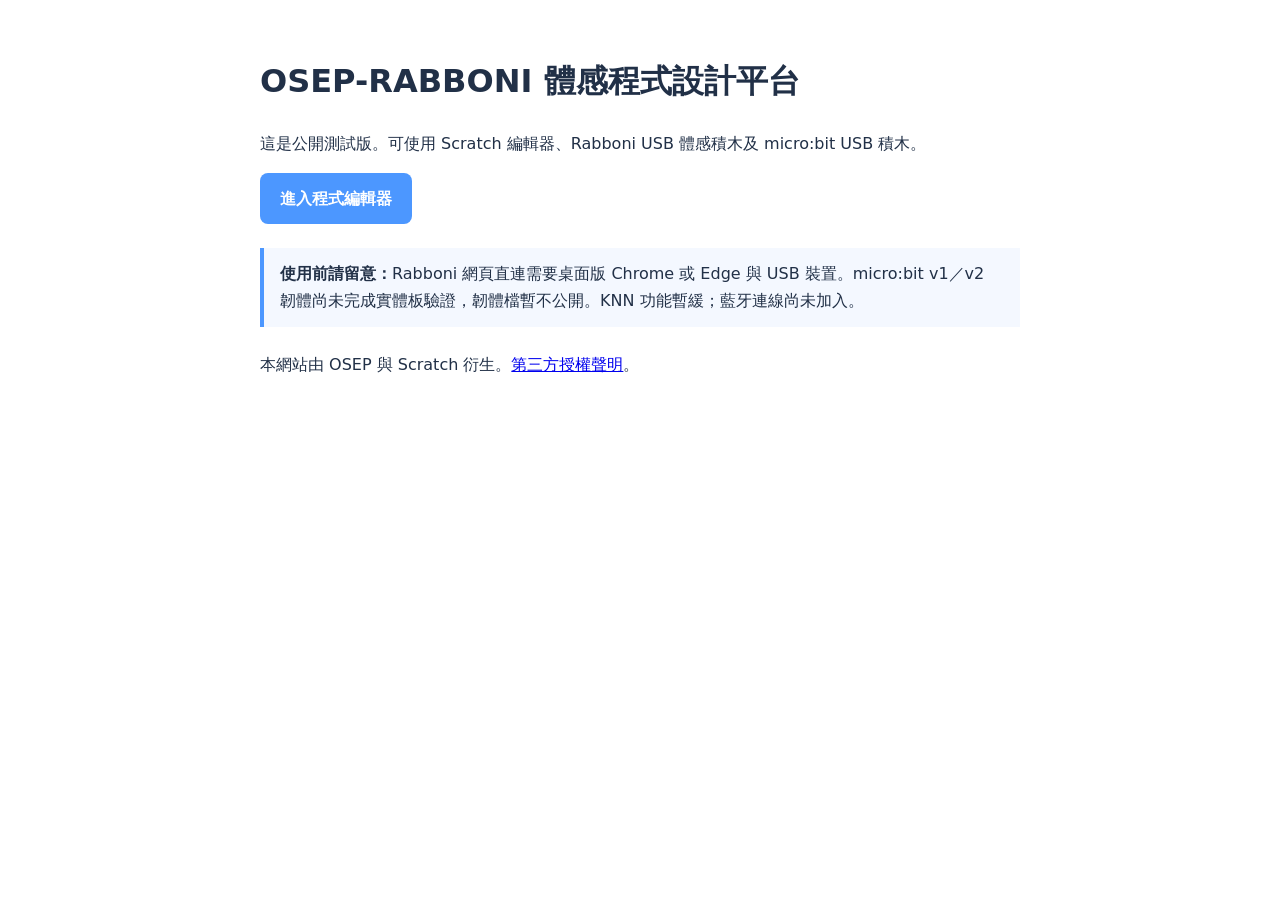
==== index.html @ 52200023 "Publish OSEP-RABBONI public test site" ====
<!doctype html>
<html lang="zh-Hant">
<head>
  <meta charset="utf-8">
  <meta name="viewport" content="width=device-width,initial-scale=1">
  <title>OSEP-RABBONI 體感程式設計平台</title>
  <style>
    body{font-family:system-ui,"Noto Sans TC",sans-serif;max-width:760px;margin:6vh auto;padding:0 20px;line-height:1.7;color:#213047}
    a.button{display:inline-block;background:#4c97ff;color:white;padding:12px 20px;border-radius:8px;text-decoration:none;font-weight:700}
    .note{background:#f4f8ff;border-left:4px solid #4c97ff;padding:12px 16px;margin:24px 0}
  </style>
</head>
<body>
  <h1>OSEP-RABBONI 體感程式設計平台</h1>
  <p>這是公開測試版。可使用 Scratch 編輯器、Rabboni USB 體感積木及 micro:bit USB 積木。</p>
  <p><a class="button" href="./OSEP-RABBONI/">進入程式編輯器</a></p>
  <div class="note">
    <strong>使用前請留意：</strong>Rabboni 網頁直連需要桌面版 Chrome 或 Edge 與 USB 裝置。micro:bit v1／v2 韌體尚未完成實體板驗證，韌體檔暫不公開。KNN 功能暫緩；藍牙連線尚未加入。
  </div>
  <p>本網站由 OSEP 與 Scratch 衍生。<a href="./OSEP-RABBONI/THIRD_PARTY_NOTICES.md">第三方授權聲明</a>。</p>
</body>
</html>
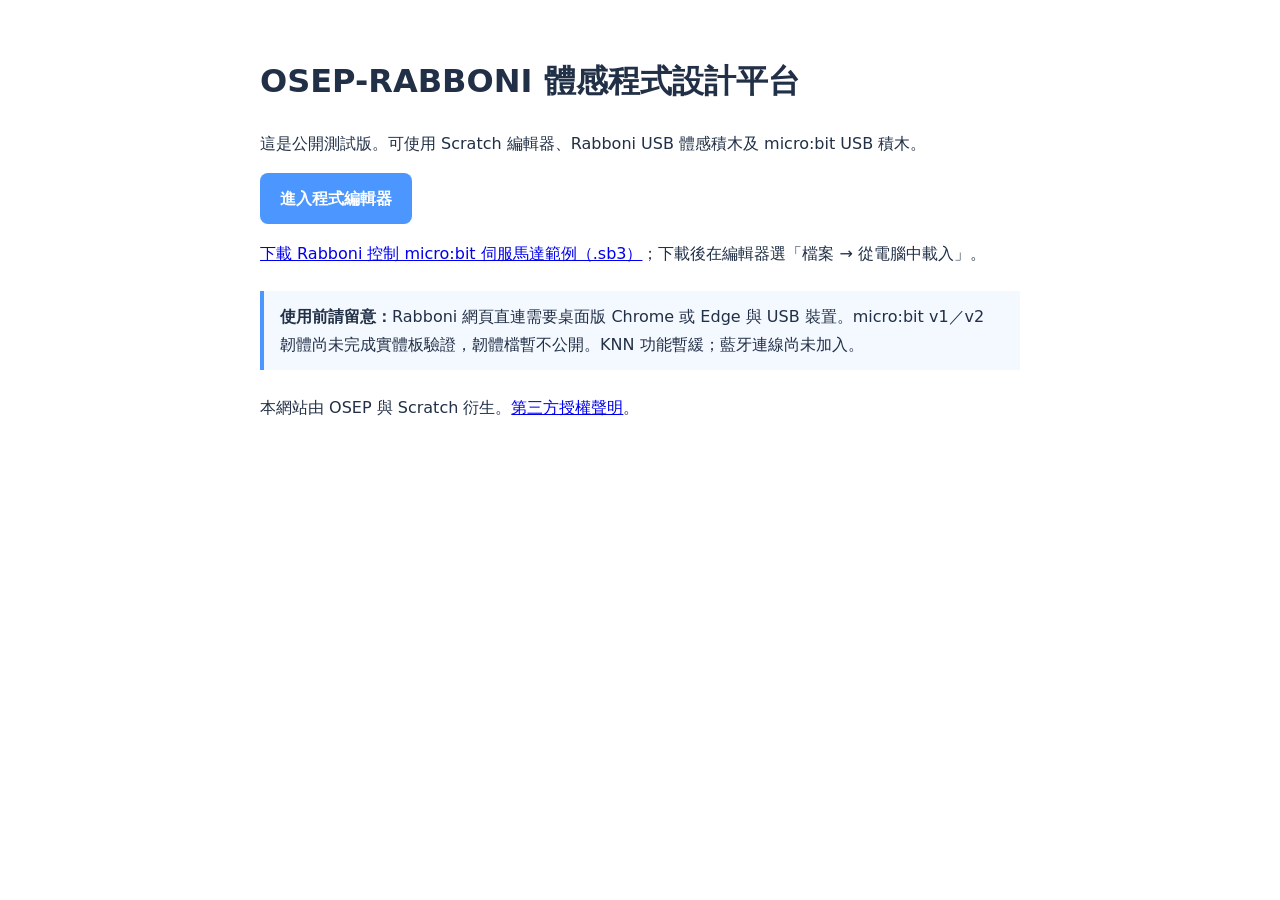
==== commit c736c66b: "Publish Rabboni microbit servo Scratch example" ====
--- a/index.html
+++ b/index.html
@@ -14,6 +14,7 @@
   <h1>OSEP-RABBONI 體感程式設計平台</h1>
   <p>這是公開測試版。可使用 Scratch 編輯器、Rabboni USB 體感積木及 micro:bit USB 積木。</p>
   <p><a class="button" href="./OSEP-RABBONI/">進入程式編輯器</a></p>
+  <p><a href="./OSEP-RABBONI/examples/rabboni-microbit-servo.sb3" download>下載 Rabboni 控制 micro:bit 伺服馬達範例（.sb3）</a>；下載後在編輯器選「檔案 → 從電腦中載入」。</p>
   <div class="note">
     <strong>使用前請留意：</strong>Rabboni 網頁直連需要桌面版 Chrome 或 Edge 與 USB 裝置。micro:bit v1／v2 韌體尚未完成實體板驗證，韌體檔暫不公開。KNN 功能暫緩；藍牙連線尚未加入。
   </div>
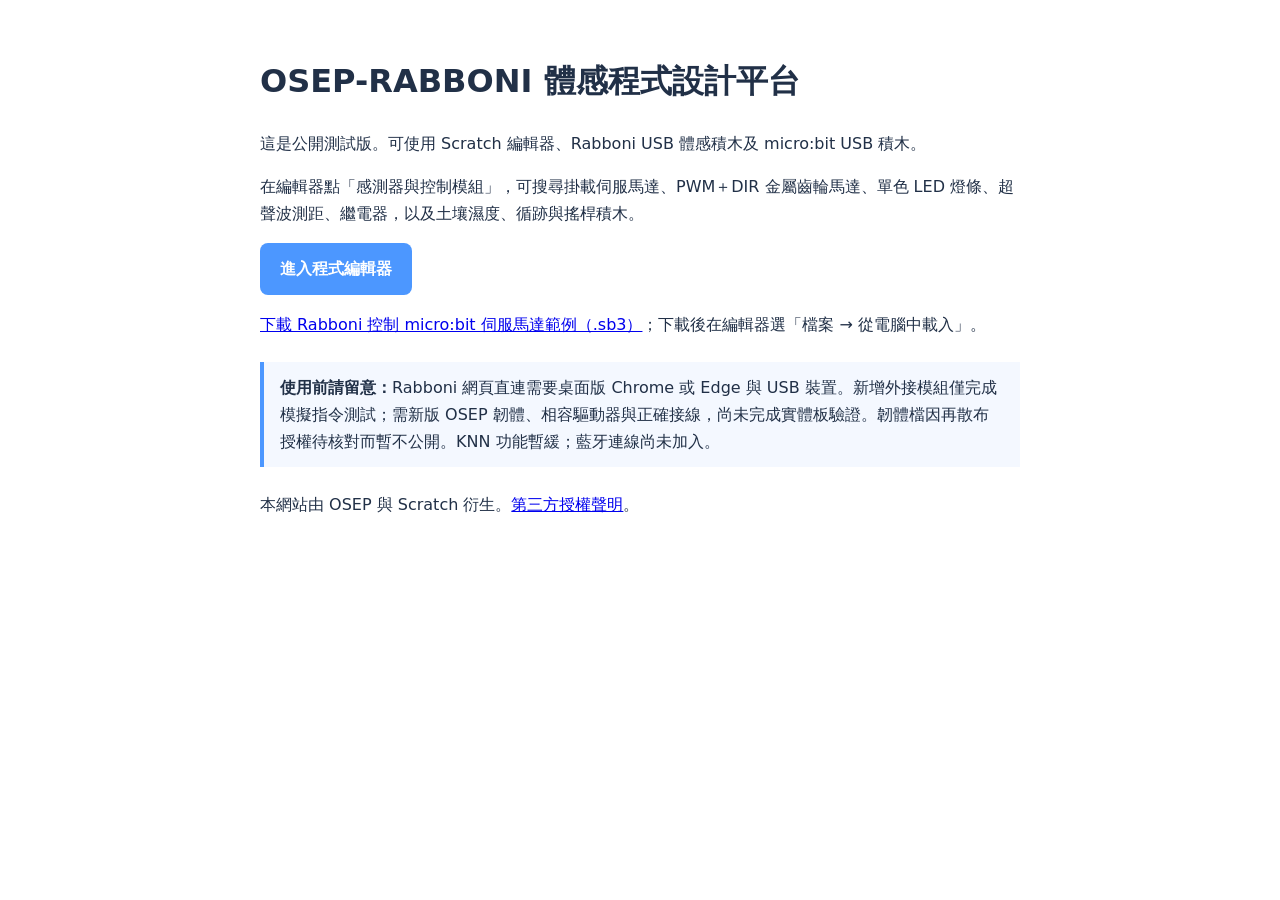
==== commit 1d6f3bd0: "Publish generic micro:bit control module blocks" ====
--- a/index.html
+++ b/index.html
@@ -13,10 +13,11 @@
 <body>
   <h1>OSEP-RABBONI 體感程式設計平台</h1>
   <p>這是公開測試版。可使用 Scratch 編輯器、Rabboni USB 體感積木及 micro:bit USB 積木。</p>
+  <p>在編輯器點「感測器與控制模組」，可搜尋掛載伺服馬達、PWM＋DIR 金屬齒輪馬達、單色 LED 燈條、超聲波測距、繼電器，以及土壤濕度、循跡與搖桿積木。</p>
   <p><a class="button" href="./OSEP-RABBONI/">進入程式編輯器</a></p>
-  <p><a href="./OSEP-RABBONI/examples/rabboni-microbit-servo.sb3" download>下載 Rabboni 控制 micro:bit 伺服馬達範例（.sb3）</a>；下載後在編輯器選「檔案 → 從電腦中載入」。</p>
+  <p><a href="https://raw.githubusercontent.com/t166-happy/t166-happy.github.io/main/OSEP-RABBONI/examples/rabboni-microbit-servo.sb3">下載 Rabboni 控制 micro:bit 伺服馬達範例（.sb3）</a>；下載後在編輯器選「檔案 → 從電腦中載入」。</p>
   <div class="note">
-    <strong>使用前請留意：</strong>Rabboni 網頁直連需要桌面版 Chrome 或 Edge 與 USB 裝置。micro:bit v1／v2 韌體尚未完成實體板驗證，韌體檔暫不公開。KNN 功能暫緩；藍牙連線尚未加入。
+    <strong>使用前請留意：</strong>Rabboni 網頁直連需要桌面版 Chrome 或 Edge 與 USB 裝置。新增外接模組僅完成模擬指令測試；需新版 OSEP 韌體、相容驅動器與正確接線，尚未完成實體板驗證。韌體檔因再散布授權待核對而暫不公開。KNN 功能暫緩；藍牙連線尚未加入。
   </div>
   <p>本網站由 OSEP 與 Scratch 衍生。<a href="./OSEP-RABBONI/THIRD_PARTY_NOTICES.md">第三方授權聲明</a>。</p>
 </body>
